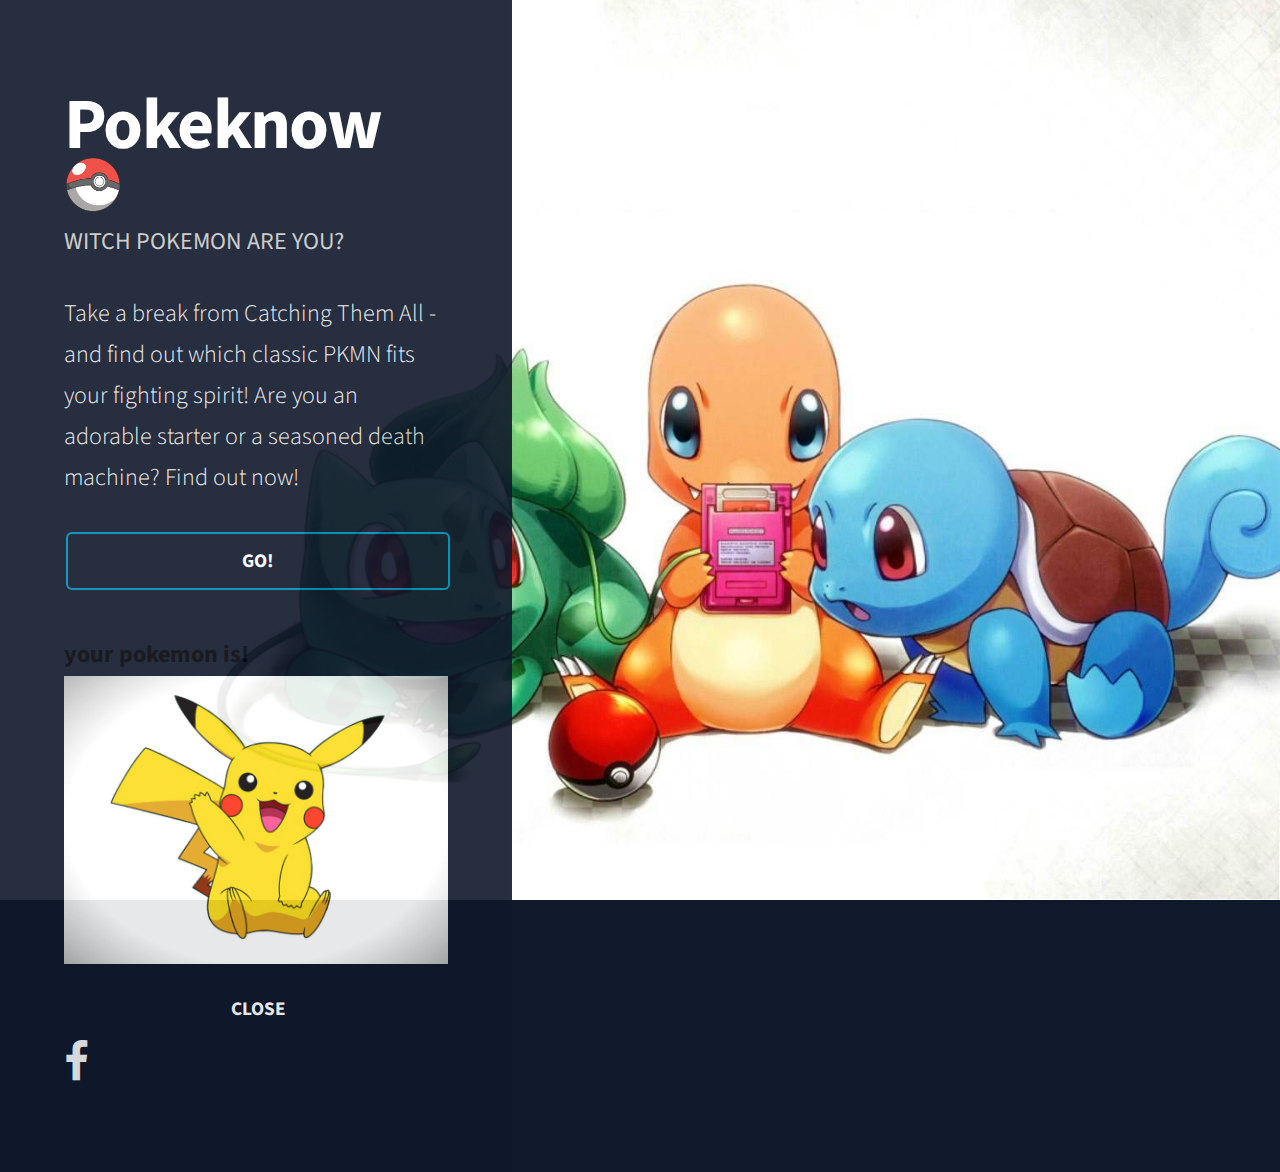
==== index.html @ 67844d31 "first commit" ====
<!doctype html>
<html lang="en">
	<head>
        <title>Personal Page - ZyPop Web Templates</title>

        <meta charset="utf-8">
        <meta name="viewport" content="width=device-width, initial-scale=1, shrink-to-fit=no">

        <script src="jquery.js"></script>
        <script src="index.js"> </script>
        <!-- Main CSS --> 

        <link rel="stylesheet" href="https://stackpath.bootstrapcdn.com/bootstrap/4.1.3/css/bootstrap.min.css" integrity="sha384-MCw98/SFnGE8fJT3GXwEOngsV7Zt27NXFoaoApmYm81iuXoPkFOJwJ8ERdknLPMO" crossorigin="anonymous">
        <link rel="stylesheet" href="css/style.css">
        

        <script src="https://stackpath.bootstrapcdn.com/bootstrap/4.1.3/js/bootstrap.min.js" integrity="sha384-ChfqqxuZUCnJSK3+MXmPNIyE6ZbWh2IMqE241rYiqJxyMiZ6OW/JmZQ5stwEULTy" crossorigin="anonymous"></script>

        <script src="https://code.jquery.com/jquery-3.3.1.slim.min.js" integrity="sha384-q8i/X+965DzO0rT7abK41JStQIAqVgRVzpbzo5smXKp4YfRvH+8abtTE1Pi6jizo" crossorigin="anonymous"></script>
        <script src="https://cdnjs.cloudflare.com/ajax/libs/popper.js/1.14.3/umd/popper.min.js" integrity="sha384-ZMP7rVo3mIykV+2+9J3UJ46jBk0WLaUAdn689aCwoqbBJiSnjAK/l8WvCWPIPm49" crossorigin="anonymous"></script>

        <!-- Font Awesome -->
        <link href="https://maxcdn.bootstrapcdn.com/font-awesome/4.7.0/css/font-awesome.min.css" rel="stylesheet">
    </head>
  
    <body>
        
        <div class="wrapper">
            <div class="container">
                <!-- Header -->
                <header>
                    <h1>Pokeknow <img src="Pokeball.png" class="Pokeball"> </h1>
                    <h2>Witch Pokemon Are You?</h2>
                </header>


                <!-- Main content area -->
                <main>
                    <p> Take a break from Catching Them All - and find out which classic PKMN fits your fighting spirit! Are you an adorable starter or a seasoned death machine? Find out now! </p>
                    
                        <!--<div class="go" id="p" > <strong> <center>go!</center>  </strong> </div>-->
                        <button type="button" data-toggle="modal" data-target="#exampleModalLong" class="btn btn1"> go! </button>
                        <br>
                        <br>

                        <div class="modal fade" id="exampleModalLong" tabindex="-1" role="dialog" aria-labelledby="exampleModalLongTitle" aria-hidden="true">
                                <div class="modal-dialog" role="document">
                                  <div class="modal-content">
                                    <div class="modal-header">
                                        your pokemon is!
                                    </div>
                                    <div class="modal-body">
                                      <img src="pokemon.jpg" class="pokemon"> 
                                    </div>
                                    <div class="modal-footer">
                                      <button type="button" class="btn btn-secondary" data-dismiss="modal">Close</button>   
                                    </div>
                                  </div>
                                </div>
                              </div>
                        
                </main>

                <div class="social-icons">
                    <!--<a href="#"><i class="fa fa-snapchat fa-2x"></i></a>-->
                    <a href="#"><i class="fa fa-facebook fa-2x"></i></a>
                    <!--<a href="#"><i class="fa fa-twitter fa-2x"></i></a>
                    <a href="#"><i class="fa fa-youtube fa-2x"></i></a>
                    <a href="#"><i class="fa fa-instagram fa-2x"></i></a>-->
                </div>


                <!-- Footer -->
                
            </div>
        </div>
    </body>
</html>
---- css/style.css ----
@import url(https://fonts.googleapis.com/css?family=Source+Sans+Pro:300,400,700);
/********************************************************************
	ZYPOP - HTTPS://ZYPOPWEBTEMPLATES.COM
	FREE WEB TEMPLATES
********************************************************************/
/**
This file contains the CSS variables for this template
**/
/**
Font properties
**/
/** 
Background image URL, relative to the CSS directory
**/
/**
Main theme colours
**/
/**
Body text color
**/
/**
Content area width
**/
/**
Main wrapper padding
**/
/**
Spacing between paragraphs, etc.
**/
/**
Border radius. set 0 to disable
**/
/*! normalize.css v7.0.0 | MIT License | github.com/necolas/normalize.css */
/* Document
   ========================================================================== */
/**
 * 1. Correct the line height in all browsers.
 * 2. Prevent adjustments of font size after orientation changes in
 *    IE on Windows Phone and in iOS.
 */
html {
  line-height: 1.15;
  /* 1 */
  -ms-text-size-adjust: 100%;
  /* 2 */
  -webkit-text-size-adjust: 100%;
  /* 2 */ }

/* Sections
   ========================================================================== */
/**
 * Remove the margin in all browsers (opinionated).
 */
body {
  margin: 0; }

/**
 * Add the correct display in IE 9-.
 */
article,
aside,
footer,
header,
nav,
section {
  display: block; }

/**
 * Correct the font size and margin on `h1` elements within `section` and
 * `article` contexts in Chrome, Firefox, and Safari.
 */
h1 {
  font-size: 2em;
  margin: 0.67em 0; }

/* Grouping content
   ========================================================================== */
/**
 * Add the correct display in IE 9-.
 * 1. Add the correct display in IE.
 */
figcaption,
figure,
main {
  /* 1 */
  display: block; }

/**
 * Add the correct margin in IE 8.
 */
figure {
  margin: 1em 40px; }

/**
 * 1. Add the correct box sizing in Firefox.
 * 2. Show the overflow in Edge and IE.
 */
hr {
  box-sizing: content-box;
  /* 1 */
  height: 0;
  /* 1 */
  overflow: visible;
  /* 2 */ }

/**
 * 1. Correct the inheritance and scaling of font size in all browsers.
 * 2. Correct the odd `em` font sizing in all browsers.
 */
pre {
  font-family: monospace, monospace;
  /* 1 */
  font-size: 1em;
  /* 2 */ }

/* Text-level semantics
   ========================================================================== */
/**
 * 1. Remove the gray background on active links in IE 10.
 * 2. Remove gaps in links underline in iOS 8+ and Safari 8+.
 */
a {
  background-color: transparent;
  /* 1 */
  -webkit-text-decoration-skip: objects;
  /* 2 */ }

/**
 * 1. Remove the bottom border in Chrome 57- and Firefox 39-.
 * 2. Add the correct text decoration in Chrome, Edge, IE, Opera, and Safari.
 */
abbr[title] {
  border-bottom: none;
  /* 1 */
  text-decoration: underline;
  /* 2 */
  text-decoration: underline dotted;
  /* 2 */ }

/**
 * Prevent the duplicate application of `bolder` by the next rule in Safari 6.
 */
b,
strong {
  font-weight: inherit; }

/**
 * Add the correct font weight in Chrome, Edge, and Safari.
 */
b,
strong {
  font-weight: bolder; }

/**
 * 1. Correct the inheritance and scaling of font size in all browsers.
 * 2. Correct the odd `em` font sizing in all browsers.
 */
code,
kbd,
samp {
  font-family: monospace, monospace;
  /* 1 */
  font-size: 1em;
  /* 2 */ }

/**
 * Add the correct font style in Android 4.3-.
 */
dfn {
  font-style: italic; }

/**
 * Add the correct background and color in IE 9-.
 */
mark {
  background-color: #ff0;
  color: #000; }

/**
 * Add the correct font size in all browsers.
 */
small {
  font-size: 80%; }

/**
 * Prevent `sub` and `sup` elements from affecting the line height in
 * all browsers.
 */
sub,
sup {
  font-size: 75%;
  line-height: 0;
  position: relative;
  vertical-align: baseline; }

sub {
  bottom: -0.25em; }

sup {
  top: -0.5em; }

/* Embedded content
   ========================================================================== */
/**
 * Add the correct display in IE 9-.
 */
audio,
video {
  display: inline-block; }

/**
 * Add the correct display in iOS 4-7.
 */
audio:not([controls]) {
  display: none;
  height: 0; }

/**
 * Remove the border on images inside links in IE 10-.
 */
img {
  border-style: none; }

/**
 * Hide the overflow in IE.
 */
svg:not(:root) {
  overflow: hidden; }

/* Forms
   ========================================================================== */
/**
 * 1. Change the font styles in all browsers (opinionated).
 * 2. Remove the margin in Firefox and Safari.
 */
button,
input,
optgroup,
select,
textarea {
  font-family: sans-serif;
  /* 1 */
  font-size: 100%;
  /* 1 */
  line-height: 1.15;
  /* 1 */
  margin: 0;
  /* 2 */ }

/**
 * Show the overflow in IE.
 * 1. Show the overflow in Edge.
 */
button,
input {
  /* 1 */
  overflow: visible; }

/**
 * Remove the inheritance of text transform in Edge, Firefox, and IE.
 * 1. Remove the inheritance of text transform in Firefox.
 */
button,
select {
  /* 1 */
  text-transform: none; }

/**
 * 1. Prevent a WebKit bug where (2) destroys native `audio` and `video`
 *    controls in Android 4.
 * 2. Correct the inability to style clickable types in iOS and Safari.
 */
button,
html [type="button"],
[type="reset"],
[type="submit"] {
  -webkit-appearance: button;
  /* 2 */ }

/**
 * Remove the inner border and padding in Firefox.
 */
button::-moz-focus-inner,
[type="button"]::-moz-focus-inner,
[type="reset"]::-moz-focus-inner,
[type="submit"]::-moz-focus-inner {
  border-style: none;
  padding: 0; }

/**
 * Restore the focus styles unset by the previous rule.
 */
button:-moz-focusring,
[type="button"]:-moz-focusring,
[type="reset"]:-moz-focusring,
[type="submit"]:-moz-focusring {
  outline: 1px dotted ButtonText; }

/**
 * Correct the padding in Firefox.
 */
fieldset {
  padding: 0.35em 0.75em 0.625em; }

/**
 * 1. Correct the text wrapping in Edge and IE.
 * 2. Correct the color inheritance from `fieldset` elements in IE.
 * 3. Remove the padding so developers are not caught out when they zero out
 *    `fieldset` elements in all browsers.
 */
legend {
  box-sizing: border-box;
  /* 1 */
  color: inherit;
  /* 2 */
  display: table;
  /* 1 */
  max-width: 100%;
  /* 1 */
  padding: 0;
  /* 3 */
  white-space: normal;
  /* 1 */ }

/**
 * 1. Add the correct display in IE 9-.
 * 2. Add the correct vertical alignment in Chrome, Firefox, and Opera.
 */
progress {
  display: inline-block;
  /* 1 */
  vertical-align: baseline;
  /* 2 */ }

/**
 * Remove the default vertical scrollbar in IE.
 */
textarea {
  overflow: auto; }

/**
 * 1. Add the correct box sizing in IE 10-.
 * 2. Remove the padding in IE 10-.
 */
[type="checkbox"],
[type="radio"] {
  box-sizing: border-box;
  /* 1 */
  padding: 0;
  /* 2 */ }

/**
 * Correct the cursor style of increment and decrement buttons in Chrome.
 */
[type="number"]::-webkit-inner-spin-button,
[type="number"]::-webkit-outer-spin-button {
  height: auto; }

/**
 * 1. Correct the odd appearance in Chrome and Safari.
 * 2. Correct the outline style in Safari.
 */
[type="search"] {
  -webkit-appearance: textfield;
  /* 1 */
  outline-offset: -2px;
  /* 2 */ }

/**
 * Remove the inner padding and cancel buttons in Chrome and Safari on macOS.
 */
[type="search"]::-webkit-search-cancel-button,
[type="search"]::-webkit-search-decoration {
  -webkit-appearance: none; }

/**
 * 1. Correct the inability to style clickable types in iOS and Safari.
 * 2. Change font properties to `inherit` in Safari.
 */
::-webkit-file-upload-button {
  -webkit-appearance: button;
  /* 1 */
  font: inherit;
  /* 2 */ }

/* Interactive
   ========================================================================== */
/*
 * Add the correct display in IE 9-.
 * 1. Add the correct display in Edge, IE, and Firefox.
 */
details,
menu {
  display: block; }

/*
 * Add the correct display in all browsers.
 */
summary {
  display: list-item; }

/* Scripting
   ========================================================================== */
/**
 * Add the correct display in IE 9-.
 */
canvas {
  display: inline-block; }

/**
 * Add the correct display in IE.
 */
template {
  display: none; }

/* Hidden
   ========================================================================== */
/**
 * Add the correct display in IE 10-.
 */
[hidden] {
  display: none; }

/********************************************************************
	ZYPOP - HTTPS://ZYPOPWEBTEMPLATES.COM
	FREE WEB TEMPLATES
********************************************************************/
/**
This file contains the core CSS for this template.
Set the variable values in _variables.scss 
**/
/** 
Page structure and elements 
**/
body {
  background-color: #10182b;
  font-family: "Source Sans Pro", Arial, "sans-serif";
  color: #eee;
  font-size: 1.5rem;
  line-height: 1.7em;
  font-weight: 300; }

body:before {
  display: block;
  position: fixed;
  height: 100vh;
  content: '';
  width: 100vw;
  background-image: url("../profile.jpg");
  background-size: cover;
  background-position: bottom right;
  background-repeat: repeat;
  background-size: cover;
  background-attachment: scroll; }

body.left:before {
  transform: scaleX(-1); }

body.left.no-transform:before {
  transform: none !important; }

.wrapper {
  width: 40% !important;
  float: left;
  display: flex;
  flex-direction: column;
  justify-content: center;
  min-height: 100vh;
  background-color: #10182b;
  opacity: 0.9;
  border-bottom-right-radius: 0px;
  border-top-right-radius: 0px; }
.Pokeball {
  width: 15% !important;
  height: 15% !important;
  }

.left .wrapper {
  float: right;
  border-radius: 0;
  border-bottom-left-radius: 0px;
  border-top-left-radius: 0px; }

.container {
  padding: 5rem 4rem; }

a {
  border-bottom: 1px solid #334c88;
  background-color: #1e2d50;
  color: #eee;
  text-decoration: none; }
  a:hover, a:focus, a:active {
    background-color: #4061ad; }

fieldset {
  margin-bottom: 30px;
  display: block;
  border-top: 1px solid #ccc; }

fieldset legend {
  width: auto;
  padding-right: 0.5rem;
  font-size: 1.1rem;
  font-weight: bold; }

form input.stretch {
  flex-grow: 1; }

.go {
  background-color: #020306;
  padding: 30px;
  border-radius: 0px;
  margin-bottom: 30px;
  display: flex;
  padding: 15px 20px;
  width: 100%;
  border: none;
  color: #888888;
  font-family: "Source Sans Pro", Arial, "sans-serif"; }

.btn {
  color: #0099CC; 
  background: transparent;
  width: 100%;
  border: 2px solid #0099CC;
  border-radius: 6px;
  border: none;
  color: white;
      padding: 16px 32px;
      text-align: center;
      display: inline-block;
      font-size: 16px;
      margin: 4px 2px;
      -webkit-transition-duration: 0.4s; /* Safari */
      transition-duration: 0.4s;
      cursor: pointer;
      text-decoration: none;
      text-transform: uppercase;
      font-family: "Source Sans Pro", Arial, "sans-serif";
      font-size: 80%;
      font-weight: bold;
  
}

.modal-header
{
  align-items: center;
  color: #020306;
  font-weight: bold;
  font-family: "Source Sans Pro", Arial, "sans-serif";
}

.modal-backdrop {
  z-index: -1;
  visibility: visible;
}

.pokemon
{
  width: 100%;
  height: 80%;
  align-self: center;
  
}

.btn1 {
  border: 2px solid #008CBA;
}

.btn1:hover {
  background-color: #008CBA;
  color: white;
}

form input[type=submit] {
  background-color: #1e2d50;
  text-transform: uppercase;
  font-weight: bold;
  color: #eee; }

table th {
  background-color: #1e2d50;
  color: #fff;
  border-bottom: 1px solid #4b6cbc; }

blockquote {
  display: block;
  border-left: 5px solid #2c4175;
  padding: 0.5rem;
  color: #eee;
  margin-bottom: 30px; }

p {
  margin: 0 0 30px; }

h1, h2, h3, h4, h5, h6 {
  color: white;
  font-weight: bold;
  margin: 0 0 30px; }

.text-center {
  text-align: center; }

.no-spacer {
  margin-bottom: 0 !important; }

/**
Header 
**/
header {
  padding: 1rem 0;
  margin-bottom: 1rem; }

header h1 {
  font-size: 4.5rem;
  letter-spacing: -0.1rem;
  margin-bottom: 0;
  line-height: 3.75rem; }

header h2 {
  font-size: 1.5rem;
  font-weight: 400;
  margin-bottom: 0;
  text-transform: uppercase;
  color: #c8c8c8; }

/**
Footer
**/
footer {
  color: #253763;
  font-size: 0.9rem;
  text-align: center;
  margin-top: 0;
  padding-top: 1rem; }

footer p {
  margin-bottom: 0; }

footer a {
  color: #2c4175;
  font-weight: normal;
  text-decoration: underline;
  border-bottom: none;
  background-color: transparent; }
  footer a:hover, footer a:focus, footer a:active {
    color: #39569b;
    background-color: transparent; }

/** 
Social Icons
**/
.social-icons {
  display: flex;
  flex-wrap: wrap;
  font-size: 0.9em; }

.social-icons a {
  border-bottom: none;
  margin-right: 30px;
  background-color: transparent; }
  .social-icons a:hover, .social-icons a:focus, .social-icons a:active {
    color: #fff;
    background-color: transparent; }

/**
Responsive
**/
@media screen and (max-width: 1400px) {
  .wrapper {
    width: 60%; } }
@media screen and (max-width: 1200px) {
  .wrapper {
    width: 70%; } }
@media screen and (max-width: 1000px) {
  .wrapper {
    width: 80%; } }
@media screen and (max-width: 850px) {
  .wrapper {
    float: none;
    width: auto; }

  .container {
    border-radius: 0 !important; } }
@media screen and (max-width: 700px) {
  body {
    font-size: 0.9em; }

  header h1 {
    font-size: 2.25rem;
    letter-spacing: -0.1rem;
    line-height: 2.25rem; }

  .container {
    padding: 2rem; }

  a.button.button-large {
    padding: 9px 20px; } }
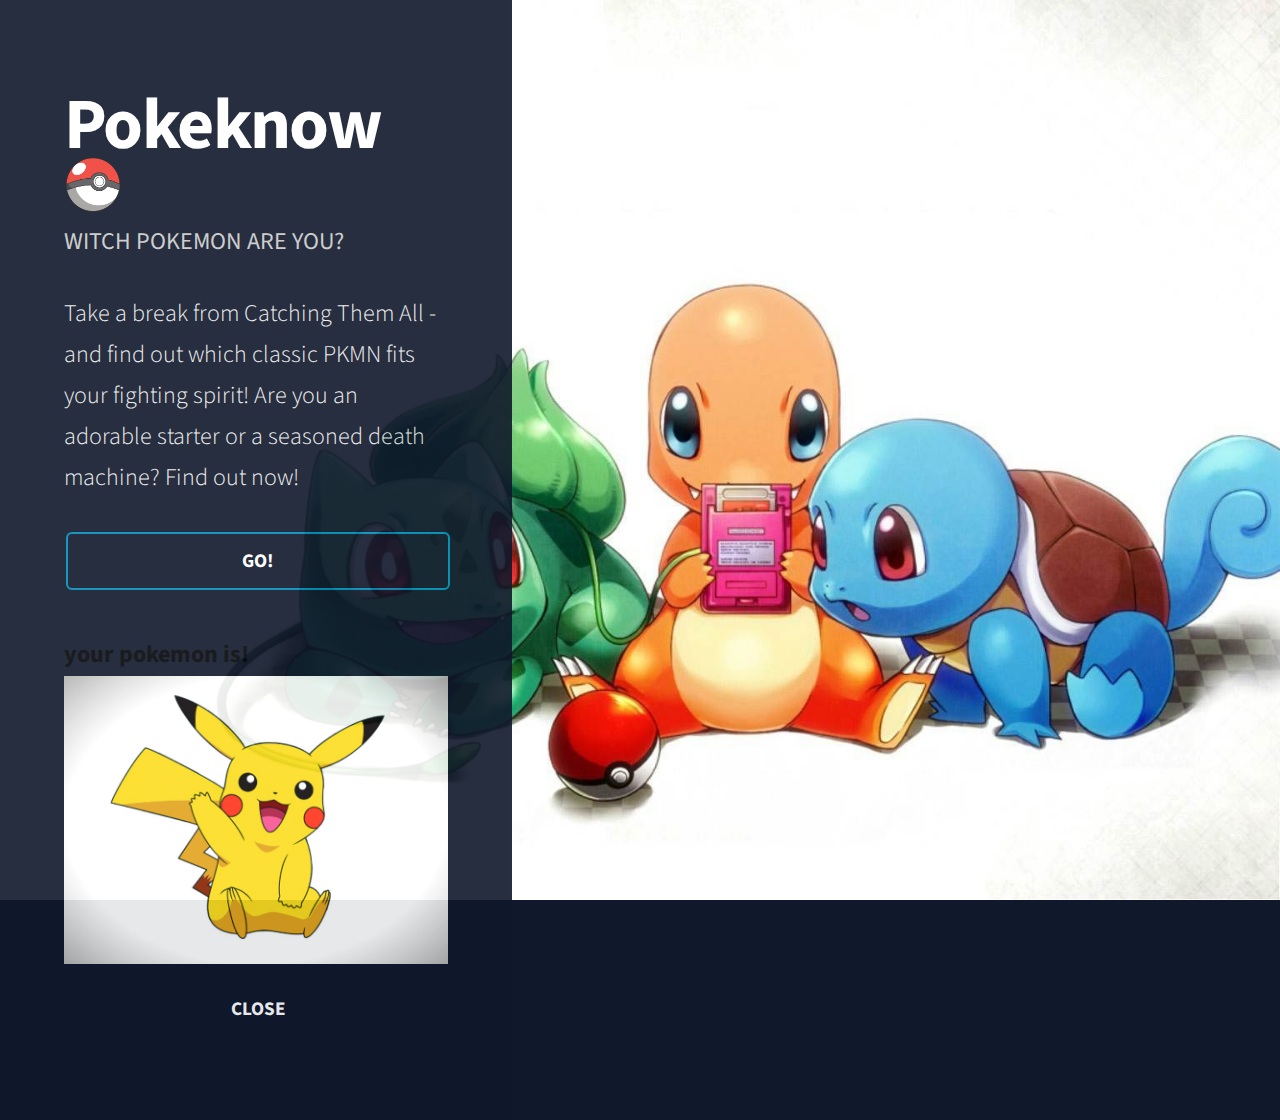
==== commit 7e5f3f84: "add facebook login" ====
--- a/index.html
+++ b/index.html
@@ -24,7 +24,41 @@
     </head>
   
     <body>
-        
+        <script>
+            window.fbAsyncInit = function() {
+              FB.init({
+                appId      : '2222994977986713',
+                cookie     : true,
+                xfbml      : true,
+                version    : 'v2.12'
+              });
+                
+              FB.AppEvents.logPageView();   
+                
+            };
+          
+            (function(d, s, id){
+               var js, fjs = d.getElementsByTagName(s)[0];
+               if (d.getElementById(id)) {return;}
+               js = d.createElement(s); js.id = id;
+               js.src = "https://connect.facebook.net/en_US/sdk.js";
+               fjs.parentNode.insertBefore(js, fjs);
+             }(document, 'script', 'facebook-jssdk'));
+
+             function checkLoginState() {
+                FB.getLoginStatus(function(response) {
+                    $.ajax({
+                     method: "POST",
+                     url: "some.php",
+                     data: { accessToken: response.accessToken }
+                    })
+                     .done(function( msg ) {
+                        alert( "Data Saved: " + msg );
+                    });
+                });
+            }
+        </script>
+
         <div class="wrapper">
             <div class="container">
                 <!-- Header -->
@@ -61,17 +95,10 @@
                         
                 </main>
 
-                <div class="social-icons">
-                    <!--<a href="#"><i class="fa fa-snapchat fa-2x"></i></a>-->
-                    <a href="#"><i class="fa fa-facebook fa-2x"></i></a>
-                    <!--<a href="#"><i class="fa fa-twitter fa-2x"></i></a>
-                    <a href="#"><i class="fa fa-youtube fa-2x"></i></a>
-                    <a href="#"><i class="fa fa-instagram fa-2x"></i></a>-->
-                </div>
+                
+                <fb:login-button scope="public_profile,email" onlogin="checkLoginState();">
+                </fb:login-button>
 
-
-                <!-- Footer -->
-                
             </div>
         </div>
     </body>
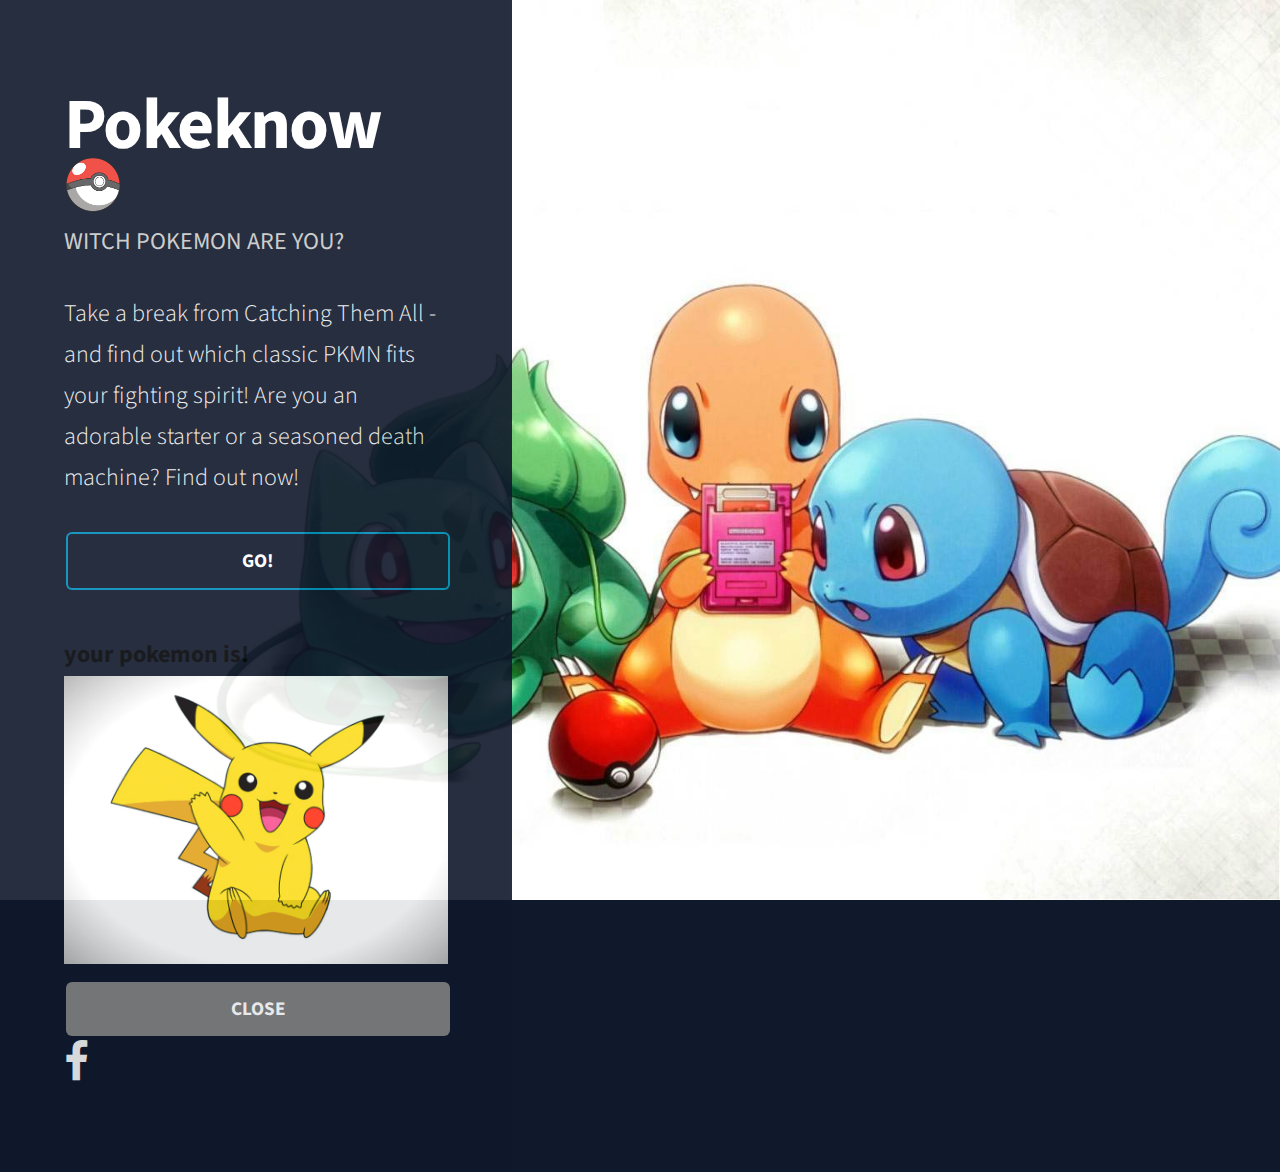
==== commit 76d478c9: "index.html" ====
--- a/index.html
+++ b/index.html
@@ -24,41 +24,7 @@
     </head>
   
     <body>
-        <script>
-            window.fbAsyncInit = function() {
-              FB.init({
-                appId      : '2222994977986713',
-                cookie     : true,
-                xfbml      : true,
-                version    : 'v2.12'
-              });
-                
-              FB.AppEvents.logPageView();   
-                
-            };
-          
-            (function(d, s, id){
-               var js, fjs = d.getElementsByTagName(s)[0];
-               if (d.getElementById(id)) {return;}
-               js = d.createElement(s); js.id = id;
-               js.src = "https://connect.facebook.net/en_US/sdk.js";
-               fjs.parentNode.insertBefore(js, fjs);
-             }(document, 'script', 'facebook-jssdk'));
-
-             function checkLoginState() {
-                FB.getLoginStatus(function(response) {
-                    $.ajax({
-                     method: "POST",
-                     url: "some.php",
-                     data: { accessToken: response.accessToken }
-                    })
-                     .done(function( msg ) {
-                        alert( "Data Saved: " + msg );
-                    });
-                });
-            }
-        </script>
-
+        
         <div class="wrapper">
             <div class="container">
                 <!-- Header -->
@@ -87,7 +53,7 @@
                                       <img src="pokemon.jpg" class="pokemon"> 
                                     </div>
                                     <div class="modal-footer">
-                                      <button type="button" class="btn btn-secondary" data-dismiss="modal">Close</button>   
+                                      <button type="button" id="exit" class="btn btn-secondary" data-dismiss="modal">Close</button>   
                                     </div>
                                   </div>
                                 </div>
@@ -95,10 +61,17 @@
                         
                 </main>
 
+                <div class="social-icons">
+                    <!--<a href="#"><i class="fa fa-snapchat fa-2x"></i></a>-->
+                    <a href="#"><i class="fa fa-facebook fa-2x"></i></a>
+                    <!--<a href="#"><i class="fa fa-twitter fa-2x"></i></a>
+                    <a href="#"><i class="fa fa-youtube fa-2x"></i></a>
+                    <a href="#"><i class="fa fa-instagram fa-2x"></i></a>-->
+                </div>
+
+
+                <!-- Footer -->
                 
-                <fb:login-button scope="public_profile,email" onlogin="checkLoginState();">
-                </fb:login-button>
-
             </div>
         </div>
     </body>
--- a/css/style.css
+++ b/css/style.css
@@ -617,6 +617,11 @@
   margin-bottom: 0;
   line-height: 3.75rem; }
 
+#exit {
+  border: #008CBA;
+  background: gray;
+}
+
 header h2 {
   font-size: 1.5rem;
   font-weight: 400;
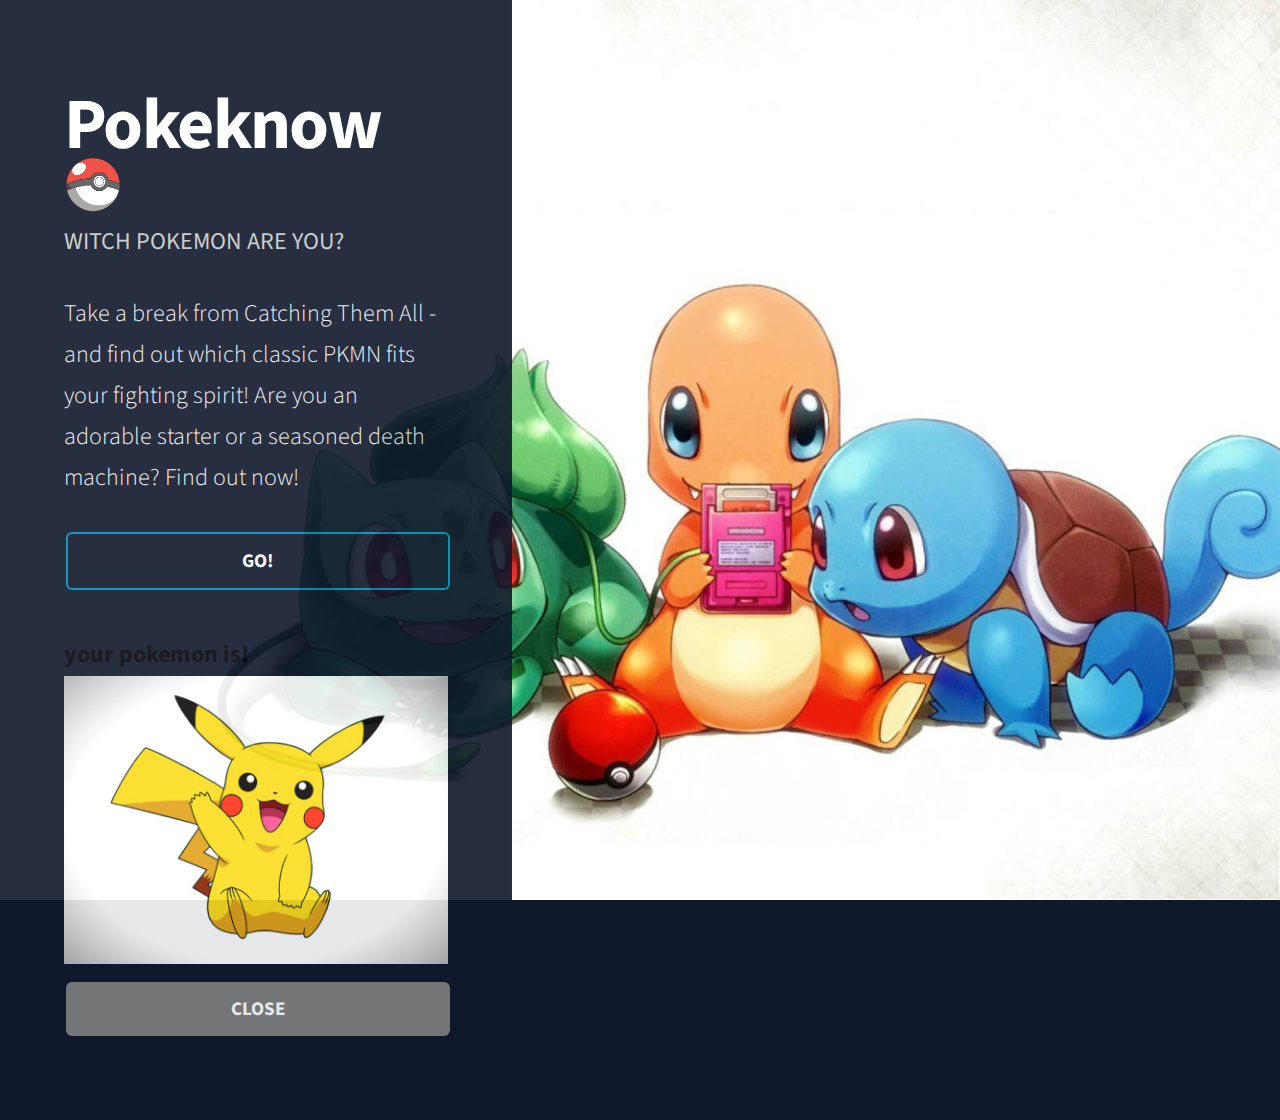
==== commit a3c7978b: "Merge branch 'master' of https://github.com/yuvalmund/pokeknow" ====
--- a/index.html
+++ b/index.html
@@ -24,7 +24,41 @@
     </head>
   
     <body>
-        
+        <script>
+            window.fbAsyncInit = function() {
+              FB.init({
+                appId      : '2222994977986713',
+                cookie     : true,
+                xfbml      : true,
+                version    : 'v2.12'
+              });
+                
+              FB.AppEvents.logPageView();   
+                
+            };
+          
+            (function(d, s, id){
+               var js, fjs = d.getElementsByTagName(s)[0];
+               if (d.getElementById(id)) {return;}
+               js = d.createElement(s); js.id = id;
+               js.src = "https://connect.facebook.net/en_US/sdk.js";
+               fjs.parentNode.insertBefore(js, fjs);
+             }(document, 'script', 'facebook-jssdk'));
+
+             function checkLoginState() {
+                FB.getLoginStatus(function(response) {
+                    $.ajax({
+                     method: "POST",
+                     url: "some.php",
+                     data: { accessToken: response.accessToken }
+                    })
+                     .done(function( msg ) {
+                        alert( "Data Saved: " + msg );
+                    });
+                });
+            }
+        </script>
+
         <div class="wrapper">
             <div class="container">
                 <!-- Header -->
@@ -61,17 +95,10 @@
                         
                 </main>
 
-                <div class="social-icons">
-                    <!--<a href="#"><i class="fa fa-snapchat fa-2x"></i></a>-->
-                    <a href="#"><i class="fa fa-facebook fa-2x"></i></a>
-                    <!--<a href="#"><i class="fa fa-twitter fa-2x"></i></a>
-                    <a href="#"><i class="fa fa-youtube fa-2x"></i></a>
-                    <a href="#"><i class="fa fa-instagram fa-2x"></i></a>-->
-                </div>
+                
+                <fb:login-button scope="public_profile,email" onlogin="checkLoginState();">
+                </fb:login-button>
 
-
-                <!-- Footer -->
-                
             </div>
         </div>
     </body>
